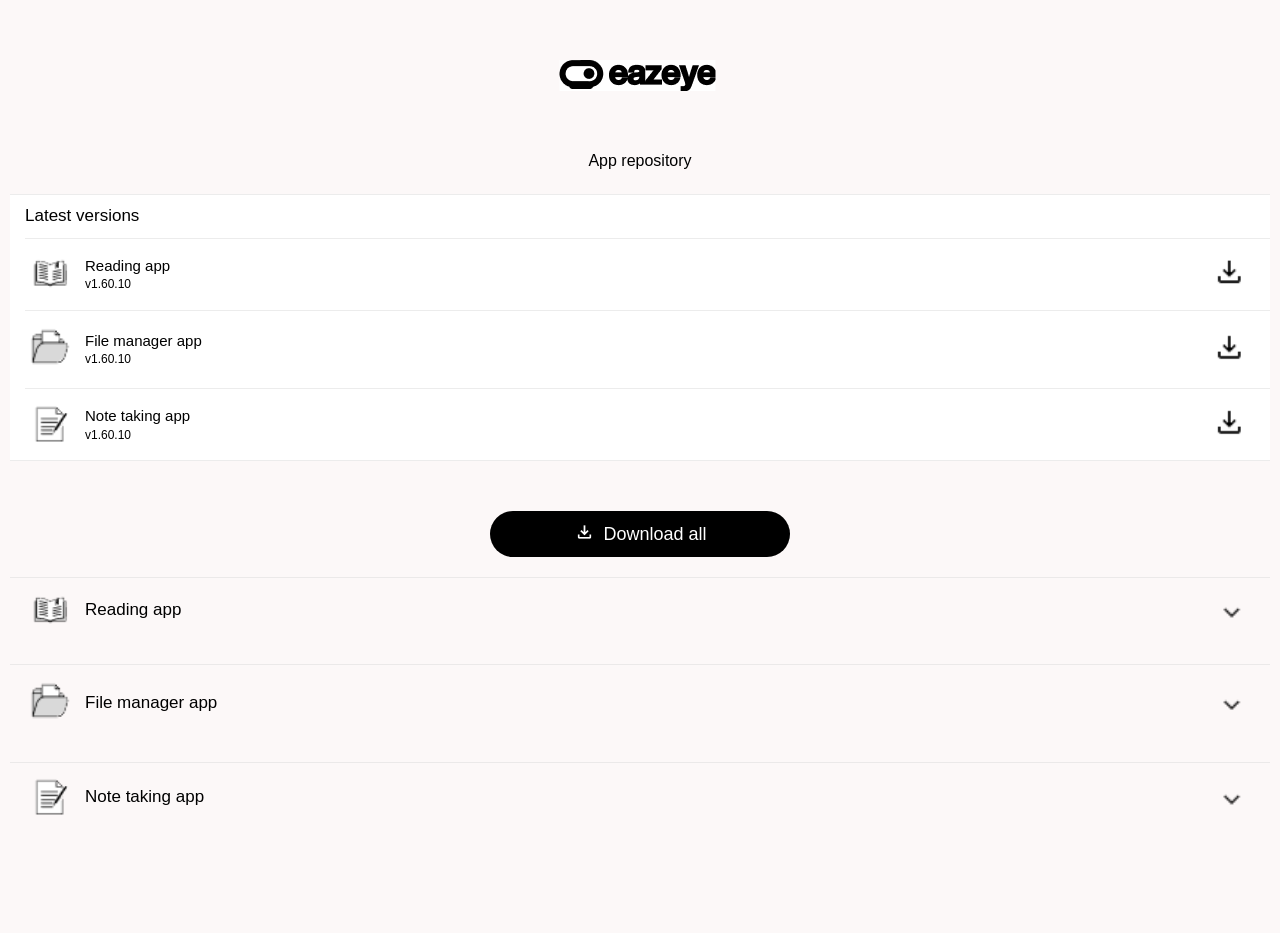
==== down.html @ af184070 "added all files" ====
<!DOCTYPE html PUBLIC "-//W3C//DTD XHTML 1.0 Transitional//EN" "http://www.w3.org/TR/xhtml1/DTD/xhtml1-transitional.dtd">
<html xmlns="http://www.w3.org/1999/xhtml">
<head>
    <title>App repository</title>
    <meta charset="utf-8">
    <meta http-equiv="pragma" content="no-cache"/>
    <meta http-equiv="Cache-Control" content="no-cache, must-revalidate"/>
    <meta HTTP-EQUIV="expires" CONTENT="0">
    <meta name="viewport" content="width=device-width, initial-scale=1, user-scalable=no">
    <meta name="description" content="">
    <link rel="stylesheet" href="./css/weui.min.css">
    <link rel="stylesheet" href="./css/jquery-weui.css">
	<style>
    </style>
    <script src="./js/jquery-2.1.4.js"></script>
    <script src="./js/fastclick.js"></script>
    <script src="./js/jquery-weui.js"></script>
    <script src="./js/vue.js"></script>
    <style>
.page.home .page__bd li {
    margin: 8px 0;
    background-color: var(--weui-BG-2);
    overflow: hidden;
    border-radius: 2px;
    cursor: default
}

.page.home .page__bd li.js_show .weui-flex {
    opacity: .5
}

.page.home .page__bd li.js_show .page__category {
    height: auto
}

.page.home .page__bd li.js_show .page__category-content {
    opacity: 1;
    -webkit-transform: translateY(0);
    transform: translateY(0)
}

.page.home .page__bd li:first-child {
    margin-top: 0
}

.page.home .page__category {
    height: 0;
    overflow: hidden
}



.item1 {
	font-size: 15px;
}
.item2 {
	font-size: 12px;
}
.iconleft {
	width : 50px;
	margin-right: 10px;
}
.iconright {
	width : 50px;
}

.myhead:after {
	border-bottom: 0px solid transparent;
}
</style>
</head>
<body ontouchstart style="background-color: #fcf8f8;">
<!--body v-cloak -->
<div class='weui-content my-content2' style="background: #00000000;" id="vue_det">

	<div class="page__hd">
		<h1 class="page__title" style="text-align: center;margin-top:50px;">
			<img src="./images/logo.png" alt="WeUI" height="100%">
		</h1>
		<p class="page__desc" style="text-align: center; margin-top:50px;">App repository</p>
    </div>

	
	
	<div class="page__category js_categoryInner" role="menu" aria-hidden="true" style="margin: 10px;">
		<div class="weui-cells page__category-content">
			<a class="weui-cell weui-cell_active weui-cell_access js_item" role="menuitem" data-id="form" href="javascript:">
				<div class="weui-cell__bd">
					<p>Latest versions</p>
				</div>
			</a>
			<a class="weui-cell weui-cell_active weui-cell_access js_item" role="menuitem" data-id="list" href="https://cbcx-sj.jmtxkj.cn/mdown/txkjnote2/ReadingApp_1.60.10.apk">
				<div class="" style="padding:0px;">
					<img src="./images/icon_b1.png" class="iconleft" alt="">
				</div>
				<div class="weui-cell__bd">
					<p class="item1">Reading app</p>
					<p class="item2">v1.60.10</p>
				</div>
				<div class="" style="padding:0px;">
					<img src="./images/icon_down_one.png" class="iconright" alt="">
				</div>
			</a>
			<a class="weui-cell weui-cell_active weui-cell_access js_item" role="menuitem" data-id="slider" href="https://cbcx-sj.jmtxkj.cn/mdown/txkjnote2/ContentBrowser2_v1.60.10.apk">
				<div class="" style="padding:0px;">
					<img src="./images/icon_b2.png" class="iconleft" alt="">
				</div>
				<div class="weui-cell__bd">
					<p class="item1">File manager app</p>
					<p class="item2">v1.60.10</p>
				</div>
				<div class="" style="padding:0px;">
					<img src="./images/icon_down_one.png" class="iconright" alt="">
				</div>
			</a>
			<a class="weui-cell weui-cell_active weui-cell_access js_item" role="menuitem" data-id="uploader" href="https://cbcx-sj.jmtxkj.cn/mdown/txkjnote2/DrawingApp_v1.60.10.apk"> 
				<div class="" style="padding:0px;">
					<img src="./images/icon_b3.png" class="iconleft" alt="">
				</div>
				<div class="weui-cell__bd">
					<p class="item1">Note taking app</p>
					<p class="item2">v1.60.10</p>
				</div>
				<div class="" style="padding:0px;">
					<img src="./images/icon_down_one.png" class="iconright" alt="">
				</div>
			</a>
		</div>
	</div>
	
	
    <a class="weui-btn weui-btn_primary" style="width: 300px;margin-top: 50px; background-color:#000000;border-radius:40px;" href="https://cbcx-sj.jmtxkj.cn/mdown/txkjnote2/txkjnote2_v1.60.10.zip">
		<img src="./images/icon_download_all.png" alt="" style="margin-bottom:-5px;">
		Download all
	</a>

	<div class="page__category js_categoryInner" role="menu" aria-hidden="true" style="margin: 10px;">
		<div class="myhead weui-cells page__category-content" style="background-color: transparent;">
			<a class="weui-cell weui-cell_active weui-cell_access js_item js_item_click" role="menuitem" data-id="list" href="javascript:">
				<div class="" style="padding:0px;">
					<img src="./images/icon_b1.png" class="iconleft" alt="">
				</div>
				<div class="weui-cell__bd">
					<p>Reading app</p>
				</div>
				<div class="" style="padding:0px;">
					<img src="./images/icon_down.png" class="iconright" alt="">
				</div>
			</a>
			<div class="page__category js_categoryInner" role="menu" aria-hidden="true" style="margin: 10px;display:none;">
				<div class="weui-cells page__category-content">
					<a class="weui-cell weui-cell_active weui-cell_access js_item" role="menuitem" data-id="list" href="https://cbcx-sj.jmtxkj.cn/mdown/txkjnote2/ReadingApp_1.60.10.apk">
						<div class="" style="padding:0px;">
							<img src="./images/icon_b1.png" class="iconleft" alt="">
						</div>
						<div class="weui-cell__bd">
							<p class="item1">Reading app</p>
							<p class="item2">v1.60.10</p>
						</div>
						<div class="" style="padding:0px;">
							<img src="./images/icon_down_one.png" class="iconright" alt="">
						</div>
					</a>
				</div>
			</div>
		</div>
	</div>
	
	
	<div class="page__category js_categoryInner" role="menu" aria-hidden="true" style="margin: 10px;">
		<div class="myhead weui-cells page__category-content" style="background-color: transparent;">
			<a class="weui-cell weui-cell_active weui-cell_access js_item js_item_click" role="menuitem" data-id="list" href="javascript:">
				<div class="" style="padding:0px;">
					<img src="./images/icon_b2.png" class="iconleft" alt="">
				</div>
				<div class="weui-cell__bd">
					<p>File manager app</p>
				</div>
				<div class="" style="padding:0px;">
					<img src="./images/icon_down.png" class="iconright" alt="">
				</div>
			</a>
			<div class="page__category js_categoryInner" role="menu" aria-hidden="true" style="margin: 10px;display:none;">
				<div class="weui-cells page__category-content">
					<a class="weui-cell weui-cell_active weui-cell_access js_item" role="menuitem" data-id="slider" href="https://cbcx-sj.jmtxkj.cn/mdown/txkjnote2/ContentBrowser2_v1.60.10.apk">
						<div class="" style="padding:0px;">
							<img src="./images/icon_b2.png" class="iconleft" alt="">
						</div>
						<div class="weui-cell__bd">
							<p class="item1">File manager app</p>
							<p class="item2">v1.60.10</p>
						</div>
						<div class="" style="padding:0px;">
							<img src="./images/icon_down_one.png" class="iconright" alt="">
						</div>
					</a>
				</div>
			</div>
		</div>
	</div>

	
	<div class="page__category js_categoryInner" role="menu" aria-hidden="true" style="margin: 10px;">
		<div class="myhead weui-cells page__category-content" style="background-color: transparent;">
			<a class="weui-cell weui-cell_active weui-cell_access js_item js_item_click" role="menuitem" data-id="list" href="javascript:">
				<div class="" style="padding:0px;">
					<img src="./images/icon_b3.png" class="iconleft" alt="">
				</div>
				<div class="weui-cell__bd">
					<p>Note taking app</p>
				</div>
				<div class="" style="padding:0px;">
					<img src="./images/icon_down.png" class="iconright" alt="">
				</div>
			</a>
			<div class="page__category js_categoryInner" role="menu" aria-hidden="true" style="margin: 10px;display:none;">
				<div class="weui-cells page__category-content">
					<a class="weui-cell weui-cell_active weui-cell_access js_item" role="menuitem" data-id="uploader" href="https://cbcx-sj.jmtxkj.cn/mdown/txkjnote2/DrawingApp_v1.60.10.apk"> 
						<div class="" style="padding:0px;">
							<img src="./images/icon_b3.png" class="iconleft" alt="">
						</div>
						<div class="weui-cell__bd">
							<p class="item1">Note taking app</p>
							<p class="item2">v1.60.10</p>
						</div>
						<div class="" style="padding:0px;">
							<img src="./images/icon_down_one.png" class="iconright" alt="">
						</div>
					</a>
				</div>
			</div>
		</div>
	</div>	
</div>
<!--bottom nav-->
<div class="foot-black container" style="margin-top:100px">
</div>

<script>
    $(function(){
		$('.js_item_click').click(function() {
			$(this).next().toggle();
			if ($(this).next().is(":visible")) {
				$(this).find("img.iconright").attr("src", "./images/icon_up.png");
			} else {
				$(this).find("img.iconright").attr("src", "./images/icon_down.png");
			}
		});
	/*
        function setFoot(){
          var $foot = $('.page__ft');
          if ($foot.length > 0) {
            $foot.removeClass('j_bottom');
            var winH = $(window).height();
            if ($foot.offsetTop + $foot.offsetHeight < winH) {
              $foot.addClass('j_bottom');
            }
          }
        }
        var winH = $(window).height();
        var categorySpace = 10;
        function expandMenu(){
            setFoot();
            var $this = $(this),
                $inner = $this.next('.js_categoryInner'),
                $page = $this.parents('.page'),
                $parent = $(this).parent('li');
            var innerH = $inner.data('height');

            if(!innerH){
                $inner.css('height', 'auto');
                innerH = $inner.height();
                $inner.removeAttr('style');
                $inner.data('height', innerH);
            }

            if($parent.hasClass('js_show')){
                $parent.removeClass('js_show');
                $this.attr('aria-expanded','false');
                $this.children('img').attr('alt','expand');
                $inner.attr('aria-hidden','true');
                $('.js_item', $(this).siblings()).attr('tabindex','-1');
            }else{
                $parent.siblings().removeClass('js_show');
                $parent.siblings().children('.js_category').attr('aria-expanded','false');
                $parent.siblings().children('.js_category img').attr('alt','expand');
                $parent.siblings().children('.js_categoryInner').attr('aria-hidden','true');
                $('.js_item', $parent.siblings().children('.js_categoryInner')).attr('tabindex','-1');

                $parent.addClass('js_show');
                $this.attr('aria-expanded','true');
                $this.children('img').attr('alt','collapse');
                $inner.attr('aria-hidden','false');
                $('.js_item', $(this).siblings()).attr('tabindex','0');

                if(this.offsetTop + this.offsetHeight + innerH > $page.scrollTop() + winH){
                    var scrollTop = this.offsetTop + this.offsetHeight + innerH - winH + categorySpace;

                    if(scrollTop > this.offsetTop){
                        scrollTop = this.offsetTop - categorySpace;
                    }

                    $page.scrollTop(scrollTop);
                }
            }

            var winH = $(window).height();
            var $foot = $('body').find('.page__ft');
            if($foot.length < 1) return;

            if($foot.position().top + $foot.height() < winH){
                $foot.addClass('j_bottom');
            }else{
                $foot.removeClass('j_bottom');
            }
        }

        $('.js_category').attr('tabindex','0');
        $('.js_item').attr('tabindex','0');
        $('.js_item', $('.js_category').siblings()).attr('tabindex','-1');

        $('.js_item').on('click', function(){
            var id = $(this).data('id');
            window.pageManager.go(id);
        });
        $('.js_category').on('click', function(){
            $(this).attr('aria-live','assertive');
            expandMenu.call(this);
        });
        $('.js_category').on('keydown', function(event) {
          if (event.keyCode === 13) {
            expandMenu.call(this);
          }
        });
		*/
	});
</script>
</body>
</html>
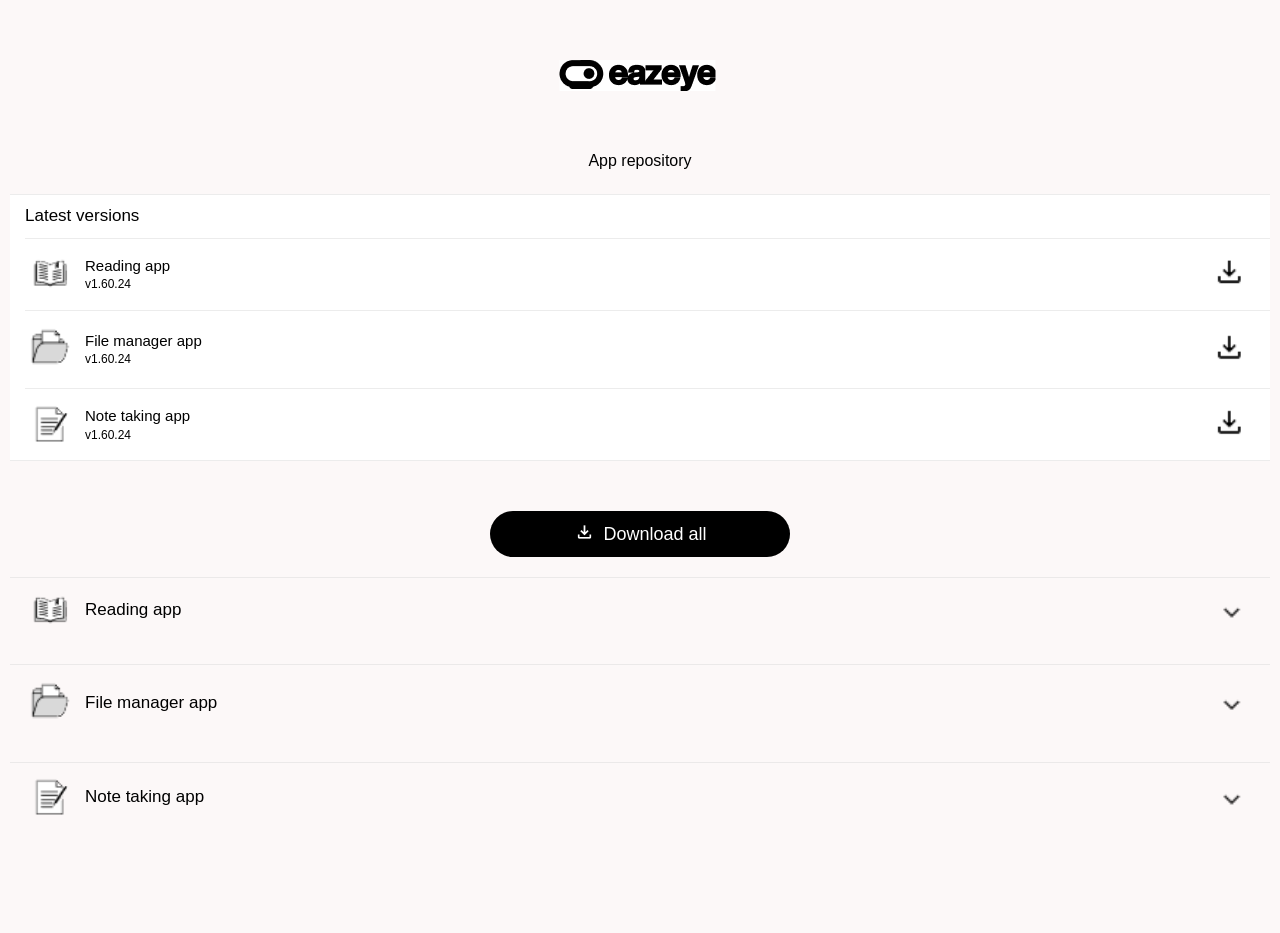
==== commit c3d308fd: "Update to v1.60.24" ====
--- a/down.html
+++ b/down.html
@@ -89,37 +89,37 @@
 					<p>Latest versions</p>
 				</div>
 			</a>
-			<a class="weui-cell weui-cell_active weui-cell_access js_item" role="menuitem" data-id="list" href="https://cbcx-sj.jmtxkj.cn/mdown/txkjnote2/ReadingApp_1.60.10.apk">
+			<a class="weui-cell weui-cell_active weui-cell_access js_item" role="menuitem" data-id="list" href="https://github.com/Eazeye-dev/txkjnote2/releases/download/v1.60.24/ReadingApp_v1.60.24.apk">
 				<div class="" style="padding:0px;">
 					<img src="./images/icon_b1.png" class="iconleft" alt="">
 				</div>
 				<div class="weui-cell__bd">
 					<p class="item1">Reading app</p>
-					<p class="item2">v1.60.10</p>
+					<p class="item2">v1.60.24</p>
 				</div>
 				<div class="" style="padding:0px;">
 					<img src="./images/icon_down_one.png" class="iconright" alt="">
 				</div>
 			</a>
-			<a class="weui-cell weui-cell_active weui-cell_access js_item" role="menuitem" data-id="slider" href="https://cbcx-sj.jmtxkj.cn/mdown/txkjnote2/ContentBrowser2_v1.60.10.apk">
+			<a class="weui-cell weui-cell_active weui-cell_access js_item" role="menuitem" data-id="slider" href="https://github.com/Eazeye-dev/txkjnote2/releases/download/v1.60.24/ContentBrowser2_v1.60.24.apk">
 				<div class="" style="padding:0px;">
 					<img src="./images/icon_b2.png" class="iconleft" alt="">
 				</div>
 				<div class="weui-cell__bd">
 					<p class="item1">File manager app</p>
-					<p class="item2">v1.60.10</p>
+					<p class="item2">v1.60.24</p>
 				</div>
 				<div class="" style="padding:0px;">
 					<img src="./images/icon_down_one.png" class="iconright" alt="">
 				</div>
 			</a>
-			<a class="weui-cell weui-cell_active weui-cell_access js_item" role="menuitem" data-id="uploader" href="https://cbcx-sj.jmtxkj.cn/mdown/txkjnote2/DrawingApp_v1.60.10.apk"> 
+			<a class="weui-cell weui-cell_active weui-cell_access js_item" role="menuitem" data-id="uploader" href="https://github.com/Eazeye-dev/txkjnote2/releases/download/v1.60.24/DrawingApp_v1.60.24.apk"> 
 				<div class="" style="padding:0px;">
 					<img src="./images/icon_b3.png" class="iconleft" alt="">
 				</div>
 				<div class="weui-cell__bd">
 					<p class="item1">Note taking app</p>
-					<p class="item2">v1.60.10</p>
+					<p class="item2">v1.60.24</p>
 				</div>
 				<div class="" style="padding:0px;">
 					<img src="./images/icon_down_one.png" class="iconright" alt="">
@@ -129,7 +129,7 @@
 	</div>
 	
 	
-    <a class="weui-btn weui-btn_primary" style="width: 300px;margin-top: 50px; background-color:#000000;border-radius:40px;" href="https://cbcx-sj.jmtxkj.cn/mdown/txkjnote2/txkjnote2_v1.60.10.zip">
+    <a class="weui-btn weui-btn_primary" style="width: 300px;margin-top: 50px; background-color:#000000;border-radius:40px;" href="https://github.com/Eazeye-dev/txkjnote2/releases/download/v1.60.24/app_all_v1.60.24.zip">
 		<img src="./images/icon_download_all.png" alt="" style="margin-bottom:-5px;">
 		Download all
 	</a>
@@ -149,13 +149,13 @@
 			</a>
 			<div class="page__category js_categoryInner" role="menu" aria-hidden="true" style="margin: 10px;display:none;">
 				<div class="weui-cells page__category-content">
-					<a class="weui-cell weui-cell_active weui-cell_access js_item" role="menuitem" data-id="list" href="https://cbcx-sj.jmtxkj.cn/mdown/txkjnote2/ReadingApp_1.60.10.apk">
+					<a class="weui-cell weui-cell_active weui-cell_access js_item" role="menuitem" data-id="list" href="https://github.com/Eazeye-dev/txkjnote2/releases/download/v1.60.24/ReadingApp_v1.60.24.apk">
 						<div class="" style="padding:0px;">
 							<img src="./images/icon_b1.png" class="iconleft" alt="">
 						</div>
 						<div class="weui-cell__bd">
 							<p class="item1">Reading app</p>
-							<p class="item2">v1.60.10</p>
+							<p class="item2">v1.60.24</p>
 						</div>
 						<div class="" style="padding:0px;">
 							<img src="./images/icon_down_one.png" class="iconright" alt="">
@@ -182,13 +182,13 @@
 			</a>
 			<div class="page__category js_categoryInner" role="menu" aria-hidden="true" style="margin: 10px;display:none;">
 				<div class="weui-cells page__category-content">
-					<a class="weui-cell weui-cell_active weui-cell_access js_item" role="menuitem" data-id="slider" href="https://cbcx-sj.jmtxkj.cn/mdown/txkjnote2/ContentBrowser2_v1.60.10.apk">
+					<a class="weui-cell weui-cell_active weui-cell_access js_item" role="menuitem" data-id="slider" href="https://github.com/Eazeye-dev/txkjnote2/releases/download/v1.60.24/ContentBrowser2_v1.60.24.apk">
 						<div class="" style="padding:0px;">
 							<img src="./images/icon_b2.png" class="iconleft" alt="">
 						</div>
 						<div class="weui-cell__bd">
 							<p class="item1">File manager app</p>
-							<p class="item2">v1.60.10</p>
+							<p class="item2">v1.60.24</p>
 						</div>
 						<div class="" style="padding:0px;">
 							<img src="./images/icon_down_one.png" class="iconright" alt="">
@@ -215,13 +215,13 @@
 			</a>
 			<div class="page__category js_categoryInner" role="menu" aria-hidden="true" style="margin: 10px;display:none;">
 				<div class="weui-cells page__category-content">
-					<a class="weui-cell weui-cell_active weui-cell_access js_item" role="menuitem" data-id="uploader" href="https://cbcx-sj.jmtxkj.cn/mdown/txkjnote2/DrawingApp_v1.60.10.apk"> 
+					<a class="weui-cell weui-cell_active weui-cell_access js_item" role="menuitem" data-id="uploader" href="https://github.com/Eazeye-dev/txkjnote2/releases/download/v1.60.24/DrawingApp_v1.60.24.apk"> 
 						<div class="" style="padding:0px;">
 							<img src="./images/icon_b3.png" class="iconleft" alt="">
 						</div>
 						<div class="weui-cell__bd">
 							<p class="item1">Note taking app</p>
-							<p class="item2">v1.60.10</p>
+							<p class="item2">v1.60.24</p>
 						</div>
 						<div class="" style="padding:0px;">
 							<img src="./images/icon_down_one.png" class="iconright" alt="">
@@ -246,93 +246,6 @@
 				$(this).find("img.iconright").attr("src", "./images/icon_down.png");
 			}
 		});
-	/*
-        function setFoot(){
-          var $foot = $('.page__ft');
-          if ($foot.length > 0) {
-            $foot.removeClass('j_bottom');
-            var winH = $(window).height();
-            if ($foot.offsetTop + $foot.offsetHeight < winH) {
-              $foot.addClass('j_bottom');
-            }
-          }
-        }
-        var winH = $(window).height();
-        var categorySpace = 10;
-        function expandMenu(){
-            setFoot();
-            var $this = $(this),
-                $inner = $this.next('.js_categoryInner'),
-                $page = $this.parents('.page'),
-                $parent = $(this).parent('li');
-            var innerH = $inner.data('height');
-
-            if(!innerH){
-                $inner.css('height', 'auto');
-                innerH = $inner.height();
-                $inner.removeAttr('style');
-                $inner.data('height', innerH);
-            }
-
-            if($parent.hasClass('js_show')){
-                $parent.removeClass('js_show');
-                $this.attr('aria-expanded','false');
-                $this.children('img').attr('alt','expand');
-                $inner.attr('aria-hidden','true');
-                $('.js_item', $(this).siblings()).attr('tabindex','-1');
-            }else{
-                $parent.siblings().removeClass('js_show');
-                $parent.siblings().children('.js_category').attr('aria-expanded','false');
-                $parent.siblings().children('.js_category img').attr('alt','expand');
-                $parent.siblings().children('.js_categoryInner').attr('aria-hidden','true');
-                $('.js_item', $parent.siblings().children('.js_categoryInner')).attr('tabindex','-1');
-
-                $parent.addClass('js_show');
-                $this.attr('aria-expanded','true');
-                $this.children('img').attr('alt','collapse');
-                $inner.attr('aria-hidden','false');
-                $('.js_item', $(this).siblings()).attr('tabindex','0');
-
-                if(this.offsetTop + this.offsetHeight + innerH > $page.scrollTop() + winH){
-                    var scrollTop = this.offsetTop + this.offsetHeight + innerH - winH + categorySpace;
-
-                    if(scrollTop > this.offsetTop){
-                        scrollTop = this.offsetTop - categorySpace;
-                    }
-
-                    $page.scrollTop(scrollTop);
-                }
-            }
-
-            var winH = $(window).height();
-            var $foot = $('body').find('.page__ft');
-            if($foot.length < 1) return;
-
-            if($foot.position().top + $foot.height() < winH){
-                $foot.addClass('j_bottom');
-            }else{
-                $foot.removeClass('j_bottom');
-            }
-        }
-
-        $('.js_category').attr('tabindex','0');
-        $('.js_item').attr('tabindex','0');
-        $('.js_item', $('.js_category').siblings()).attr('tabindex','-1');
-
-        $('.js_item').on('click', function(){
-            var id = $(this).data('id');
-            window.pageManager.go(id);
-        });
-        $('.js_category').on('click', function(){
-            $(this).attr('aria-live','assertive');
-            expandMenu.call(this);
-        });
-        $('.js_category').on('keydown', function(event) {
-          if (event.keyCode === 13) {
-            expandMenu.call(this);
-          }
-        });
-		*/
 	});
 </script>
 </body>
